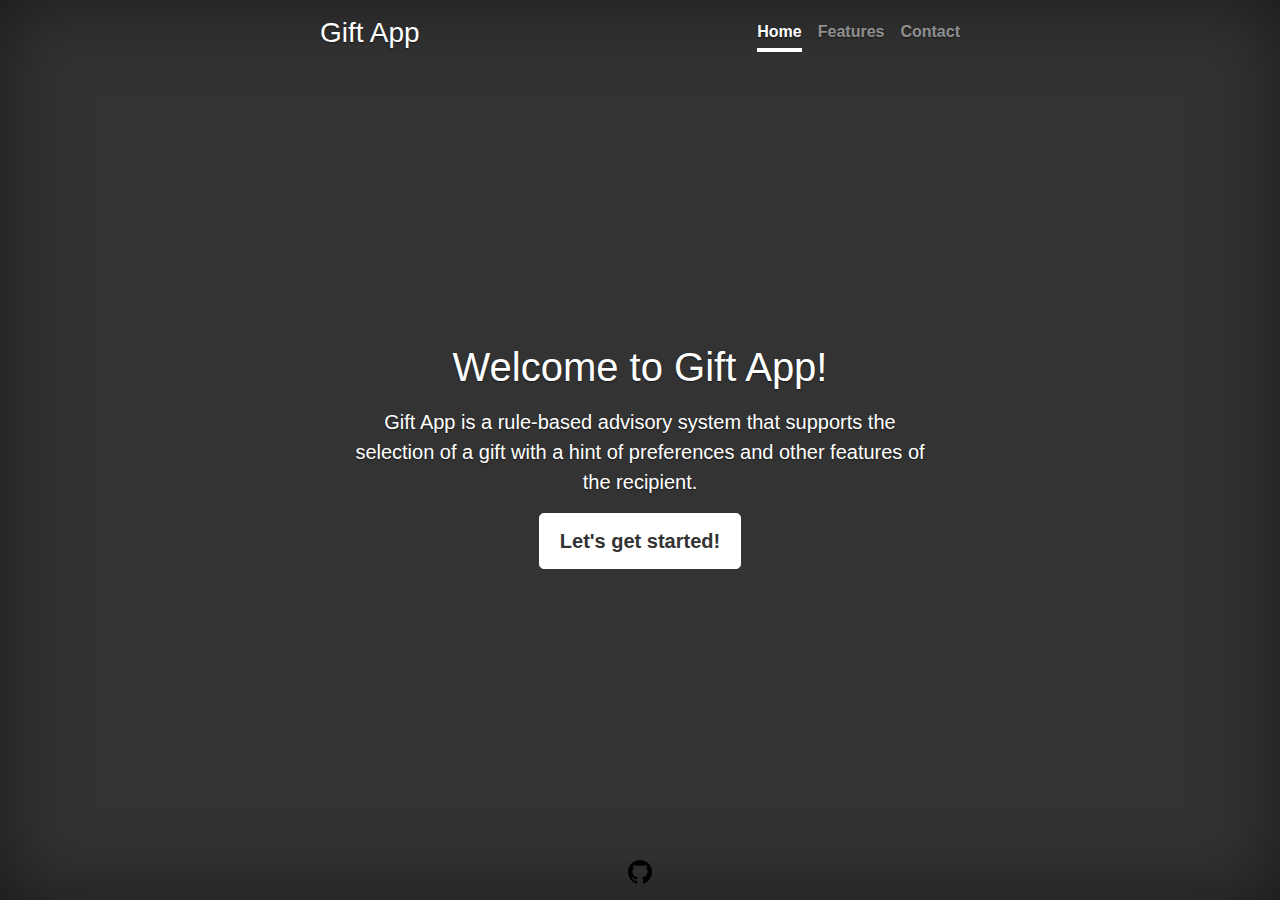
==== templates/index.html @ f4ea78a8 "Create homepage, add bootstrap" ====
<!doctype html>
<html lang="en">
<head>
    <!-- Required meta tags -->
    <meta charset="utf-8">
    <meta name="viewport" content="width=device-width, initial-scale=1, shrink-to-fit=no">

    <!-- Bootstrap CSS -->
    <link rel="stylesheet" href="/static/css/bootstrap.css">
    <link rel="stylesheet" href="/static/css/styles.css">

    <title>Gift App</title>
</head>
<body class="text-center">

<div class="cover-container d-flex h-100 p-3 mx-auto flex-column">
    <header class="masthead mb-auto">
        <div class="inner">
            <h3 class="masthead-brand">Gift App</h3>
            <nav class="nav nav-masthead justify-content-center">
                <a class="nav-link active" href="#">Home</a>
                <a class="nav-link" href="#">Features</a>
                <a class="nav-link" href="#">Contact</a>
            </nav>
        </div>
    </header>

    <main role="main" class="inner cover">
        <h1 class="cover-heading">Welcome to Gift App!</h1>
        <p class="lead"></p>
        <p class="lead">Gift App is a rule-based advisory system that supports the selection of a gift
            with a hint of preferences and other features of the recipient.
        </p>
        <a href="#" class="btn btn-lg btn-secondary">Let's get started!</a>

    </main>

    <footer class="mastfoot mt-auto">
        <div class="inner"><a aria-label="Homepage" title="GitHub" class="footer-octicon mx-lg-4"
                              href="https://github.com/rblaszynski/gift_app">
            <svg height="24" class="octicon octicon-mark-github" viewBox="0 0 16 16" version="1.1" width="24"
                 aria-hidden="true">
                <path fill-rule="evenodd"
                      d="M8 0C3.58 0 0 3.58 0 8c0 3.54 2.29 6.53 5.47 7.59.4.07.55-.17.55-.38 0-.19-.01-.82-.01-1.49-2.01.37-2.53-.49-2.69-.94-.09-.23-.48-.94-.82-1.13-.28-.15-.68-.52-.01-.53.63-.01 1.08.58 1.23.82.72 1.21 1.87.87 2.33.66.07-.52.28-.87.51-1.07-1.78-.2-3.64-.89-3.64-3.95 0-.87.31-1.59.82-2.15-.08-.2-.36-1.02.08-2.12 0 0 .67-.21 2.2.82.64-.18 1.32-.27 2-.27.68 0 1.36.09 2 .27 1.53-1.04 2.2-.82 2.2-.82.44 1.1.16 1.92.08 2.12.51.56.82 1.27.82 2.15 0 3.07-1.87 3.75-3.65 3.95.29.25.54.73.54 1.48 0 1.07-.01 1.93-.01 2.2 0 .21.15.46.55.38A8.013 8.013 0 0 0 16 8c0-4.42-3.58-8-8-8z"></path>
            </svg>
        </a>
        </div>
    </footer>
</div>


<script src="/static/js/jquery-3.4.0.slim.min.js"></script>
<script src="/static/js/popper.min.js"></script>
<script src="/static/js/bootstrap.min.js"></script>
</body>
</html>
---- static/css/styles.css ----
/*
 * Globals
 */

/* Links */
a,
a:focus,
a:hover {
  color: #fff;
}

/* Custom default button */
.btn-secondary,
.btn-secondary:hover,
.btn-secondary:focus {
  color: #333;
  text-shadow: none; /* Prevent inheritance from `body` */
  background-color: #fff;
  border: .05rem solid #fff;
}


/*
 * Base structure
 */

html,
body {
  height: 100%;
  background-color: #333;
}

body {
  display: -ms-flexbox;
  display: -webkit-box;
  display: flex;
  -ms-flex-pack: center;
  -webkit-box-pack: center;
  justify-content: center;
  color: #fff;
  text-shadow: 0 .05rem .1rem rgba(0, 0, 0, .5);
  box-shadow: inset 0 0 5rem rgba(0, 0, 0, .5);
}

.cover-container {
  max-width: 42em;
}


/*
 * Header
 */
.masthead {
  margin-bottom: 2rem;
}

.masthead-brand {
  margin-bottom: 0;
}

.nav-masthead .nav-link {
  padding: .25rem 0;
  font-weight: 700;
  color: rgba(255, 255, 255, .5);
  background-color: transparent;
  border-bottom: .25rem solid transparent;
}

.nav-masthead .nav-link:hover,
.nav-masthead .nav-link:focus {
  border-bottom-color: rgba(255, 255, 255, .25);
}

.nav-masthead .nav-link + .nav-link {
  margin-left: 1rem;
}

.nav-masthead .active {
  color: #fff;
  border-bottom-color: #fff;
}

@media (min-width: 48em) {
  .masthead-brand {
    float: left;
  }
  .nav-masthead {
    float: right;
  }
}


/*
 * Cover
 */
.cover {
  padding: 0 1.5rem;
}
.cover .btn-lg {
  padding: .75rem 1.25rem;
  font-weight: 700;
}


/*
 * Footer
 */
.mastfoot {
  color: rgba(255, 255, 255, .5);
}
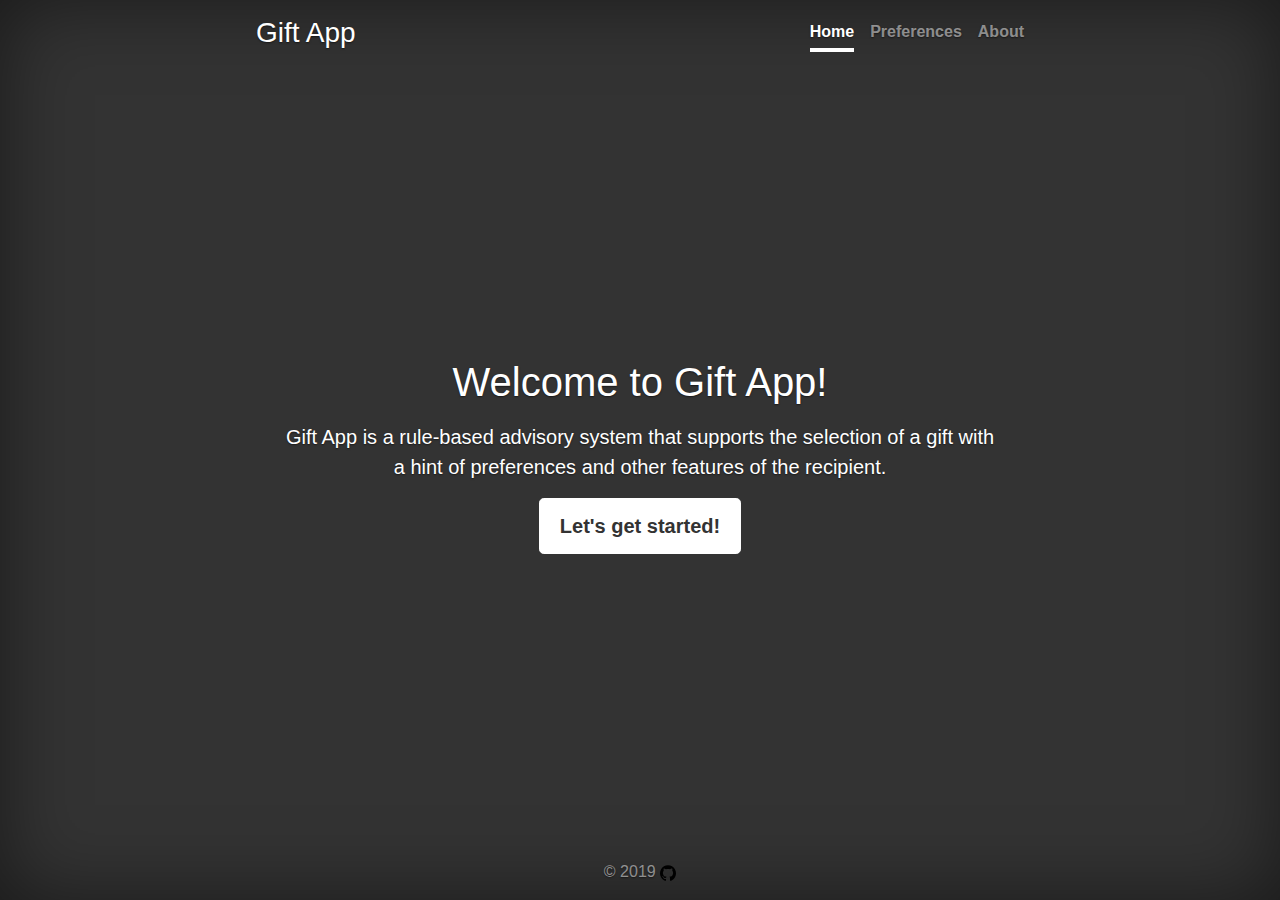
==== commit 35658b44: "Add clips rules, rest api and finish preferences view" ====
--- a/templates/index.html
+++ b/templates/index.html
@@ -16,11 +16,15 @@
 <div class="cover-container d-flex h-100 p-3 mx-auto flex-column">
     <header class="masthead mb-auto">
         <div class="inner">
-            <h3 class="masthead-brand">Gift App</h3>
+            <h3 class="masthead-brand">
+                <a href="/">
+                    Gift App
+                </a>
+            </h3>
             <nav class="nav nav-masthead justify-content-center">
-                <a class="nav-link active" href="#">Home</a>
-                <a class="nav-link" href="#">Features</a>
-                <a class="nav-link" href="#">Contact</a>
+                <a class="nav-link active" href="/">Home</a>
+                <a class="nav-link" href="/preferences">Preferences</a>
+                <a class="nav-link" href="/about">About</a>
             </nav>
         </div>
     </header>
@@ -31,25 +35,21 @@
         <p class="lead">Gift App is a rule-based advisory system that supports the selection of a gift
             with a hint of preferences and other features of the recipient.
         </p>
-        <a href="#" class="btn btn-lg btn-secondary">Let's get started!</a>
+        <a href="/preferences" class="btn btn-lg btn-secondary">Let's get started!</a>
 
     </main>
 
     <footer class="mastfoot mt-auto">
-        <div class="inner"><a aria-label="Homepage" title="GitHub" class="footer-octicon mx-lg-4"
-                              href="https://github.com/rblaszynski/gift_app">
-            <svg height="24" class="octicon octicon-mark-github" viewBox="0 0 16 16" version="1.1" width="24"
-                 aria-hidden="true">
-                <path fill-rule="evenodd"
-                      d="M8 0C3.58 0 0 3.58 0 8c0 3.54 2.29 6.53 5.47 7.59.4.07.55-.17.55-.38 0-.19-.01-.82-.01-1.49-2.01.37-2.53-.49-2.69-.94-.09-.23-.48-.94-.82-1.13-.28-.15-.68-.52-.01-.53.63-.01 1.08.58 1.23.82.72 1.21 1.87.87 2.33.66.07-.52.28-.87.51-1.07-1.78-.2-3.64-.89-3.64-3.95 0-.87.31-1.59.82-2.15-.08-.2-.36-1.02.08-2.12 0 0 .67-.21 2.2.82.64-.18 1.32-.27 2-.27.68 0 1.36.09 2 .27 1.53-1.04 2.2-.82 2.2-.82.44 1.1.16 1.92.08 2.12.51.56.82 1.27.82 2.15 0 3.07-1.87 3.75-3.65 3.95.29.25.54.73.54 1.48 0 1.07-.01 1.93-.01 2.2 0 .21.15.46.55.38A8.013 8.013 0 0 0 16 8c0-4.42-3.58-8-8-8z"></path>
-            </svg>
+        <div class="inner">
+            © 2019<a title="GitHub" href="https://github.com/rblaszynski/gift_app">
+            <img class="logo-small" src="/static/images/github-logo.svg">
         </a>
         </div>
     </footer>
 </div>
 
 
-<script src="/static/js/jquery-3.4.0.slim.min.js"></script>
+<script src="/static/js/jquery.min.js"></script>
 <script src="/static/js/popper.min.js"></script>
 <script src="/static/js/bootstrap.min.js"></script>
 </body>
--- a/static/css/styles.css
+++ b/static/css/styles.css
@@ -6,17 +6,17 @@
 a,
 a:focus,
 a:hover {
-  color: #fff;
+    color: #fff;
 }
 
 /* Custom default button */
 .btn-secondary,
 .btn-secondary:hover,
 .btn-secondary:focus {
-  color: #333;
-  text-shadow: none; /* Prevent inheritance from `body` */
-  background-color: #fff;
-  border: .05rem solid #fff;
+    color: #333;
+    text-shadow: none; /* Prevent inheritance from `body` */
+    background-color: #fff;
+    border: .05rem solid #fff;
 }
 
 
@@ -26,24 +26,24 @@
 
 html,
 body {
-  height: 100%;
-  background-color: #333;
+    height: 100%;
+    background-color: #333;
 }
 
 body {
-  display: -ms-flexbox;
-  display: -webkit-box;
-  display: flex;
-  -ms-flex-pack: center;
-  -webkit-box-pack: center;
-  justify-content: center;
-  color: #fff;
-  text-shadow: 0 .05rem .1rem rgba(0, 0, 0, .5);
-  box-shadow: inset 0 0 5rem rgba(0, 0, 0, .5);
+    display: -ms-flexbox;
+    display: -webkit-box;
+    display: flex;
+    -ms-flex-pack: center;
+    -webkit-box-pack: center;
+    justify-content: center;
+    color: #fff;
+    text-shadow: 0 .05rem .1rem rgba(0, 0, 0, .5);
+    box-shadow: inset 0 0 5rem rgba(0, 0, 0, .5);
 }
 
 .cover-container {
-  max-width: 42em;
+    max-width: 50em;
 }
 
 
@@ -51,42 +51,43 @@
  * Header
  */
 .masthead {
-  margin-bottom: 2rem;
+    margin-bottom: 2rem;
 }
 
 .masthead-brand {
-  margin-bottom: 0;
+    margin-bottom: 0;
 }
 
 .nav-masthead .nav-link {
-  padding: .25rem 0;
-  font-weight: 700;
-  color: rgba(255, 255, 255, .5);
-  background-color: transparent;
-  border-bottom: .25rem solid transparent;
+    padding: .25rem 0;
+    font-weight: 700;
+    color: rgba(255, 255, 255, .5);
+    background-color: transparent;
+    border-bottom: .25rem solid transparent;
 }
 
 .nav-masthead .nav-link:hover,
 .nav-masthead .nav-link:focus {
-  border-bottom-color: rgba(255, 255, 255, .25);
+    border-bottom-color: rgba(255, 255, 255, .25);
 }
 
 .nav-masthead .nav-link + .nav-link {
-  margin-left: 1rem;
+    margin-left: 1rem;
 }
 
 .nav-masthead .active {
-  color: #fff;
-  border-bottom-color: #fff;
+    color: #fff;
+    border-bottom-color: #fff;
 }
 
 @media (min-width: 48em) {
-  .masthead-brand {
-    float: left;
-  }
-  .nav-masthead {
-    float: right;
-  }
+    .masthead-brand {
+        float: left;
+    }
+
+    .nav-masthead {
+        float: right;
+    }
 }
 
 
@@ -94,11 +95,12 @@
  * Cover
  */
 .cover {
-  padding: 0 1.5rem;
+    padding: 0 1.5rem;
 }
+
 .cover .btn-lg {
-  padding: .75rem 1.25rem;
-  font-weight: 700;
+    padding: .75rem 1.25rem;
+    font-weight: 700;
 }
 
 
@@ -106,5 +108,26 @@
  * Footer
  */
 .mastfoot {
-  color: rgba(255, 255, 255, .5);
+    color: rgba(255, 255, 255, .5);
 }
+
+.author {
+    display: flex;
+    justify-content: center;
+    align-items: center;
+    background: #2b2b2b;
+    min-height: 6em;
+}
+
+.card-body {
+    color: black;
+    text-shadow: none;
+}
+
+.logo-small {
+    width: 1em;
+}
+
+.author-link {
+    color: black;
+}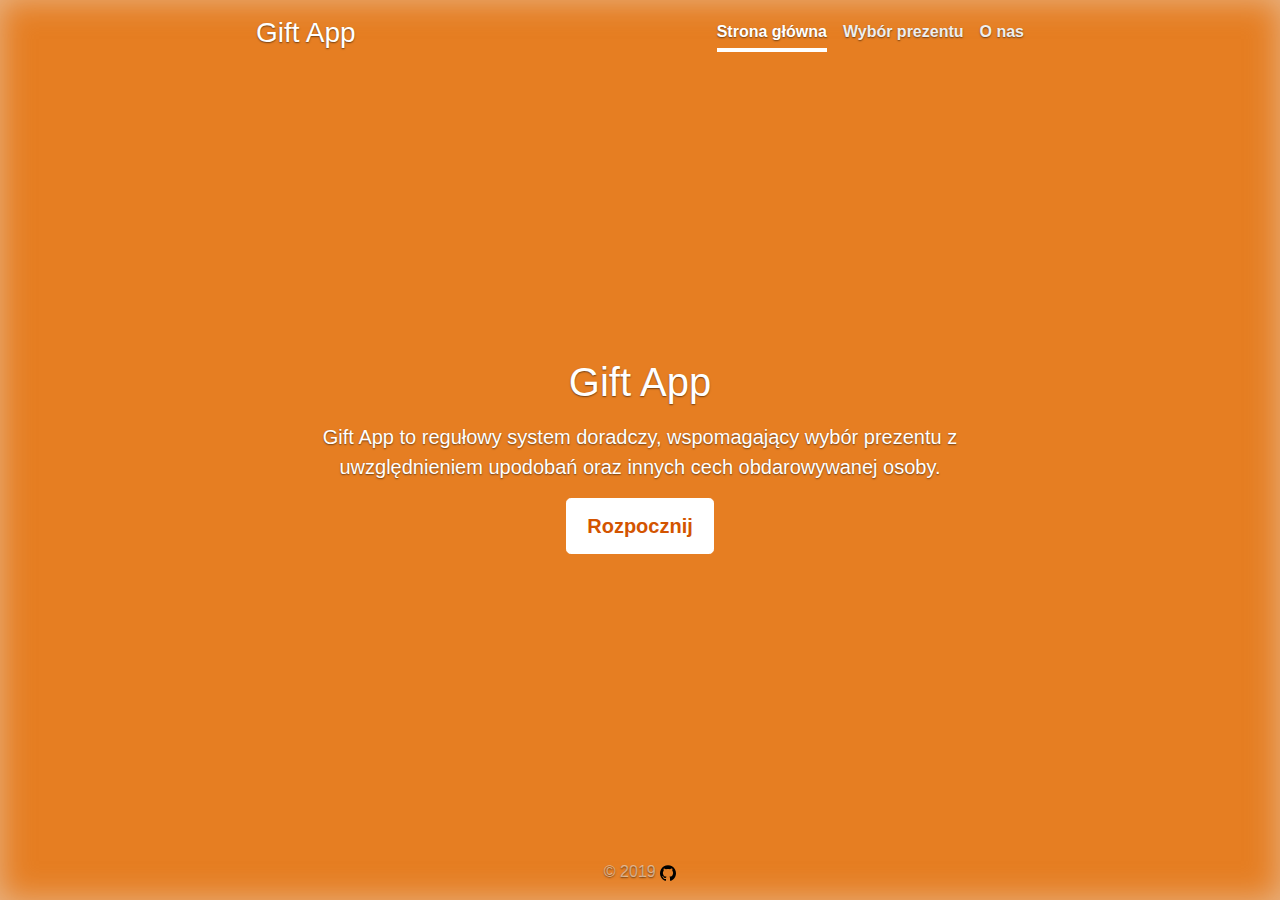
==== commit 82940384: "Zmiana języka aplikacji" ====
--- a/templates/index.html
+++ b/templates/index.html
@@ -22,20 +22,20 @@
                 </a>
             </h3>
             <nav class="nav nav-masthead justify-content-center">
-                <a class="nav-link active" href="/">Home</a>
-                <a class="nav-link" href="/preferences">Preferences</a>
-                <a class="nav-link" href="/about">About</a>
+                <a class="nav-link active" href="/">Strona główna</a>
+                <a class="nav-link" href="/preferences">Wybór prezentu</a>
+                <a class="nav-link" href="/about">O nas</a>
             </nav>
         </div>
     </header>
 
     <main role="main" class="inner cover">
-        <h1 class="cover-heading">Welcome to Gift App!</h1>
+        <h1 class="cover-heading">Gift App</h1>
         <p class="lead"></p>
-        <p class="lead">Gift App is a rule-based advisory system that supports the selection of a gift
-            with a hint of preferences and other features of the recipient.
+        <p class="lead">Gift App to regułowy system doradczy, wspomagający wybór prezentu z uwzględnieniem upodobań oraz
+            innych cech obdarowywanej osoby.
         </p>
-        <a href="/preferences" class="btn btn-lg btn-secondary">Let's get started!</a>
+        <a href="/preferences" class="btn btn-lg btn-secondary">Rozpocznij</a>
 
     </main>
 
--- a/static/css/styles.css
+++ b/static/css/styles.css
@@ -13,7 +13,7 @@
 .btn-secondary,
 .btn-secondary:hover,
 .btn-secondary:focus {
-    color: #333;
+    color: #d35400;
     text-shadow: none; /* Prevent inheritance from `body` */
     background-color: #fff;
     border: .05rem solid #fff;
@@ -27,7 +27,7 @@
 html,
 body {
     height: 100%;
-    background-color: #333;
+    background-color: #e67e22;
 }
 
 body {
@@ -39,13 +39,22 @@
     justify-content: center;
     color: #fff;
     text-shadow: 0 .05rem .1rem rgba(0, 0, 0, .5);
-    box-shadow: inset 0 0 5rem rgba(0, 0, 0, .5);
+    box-shadow: inset 0 0 2rem rgba(236, 240, 241, 0.5);
+}
+
+ul {
+    padding: 0;
+    list-style-type: none;
 }
 
 .cover-container {
-    max-width: 50em;
+   width: 50em;
 }
 
+.gift-container-header {
+    font-weight: bolder;
+    padding-bottom: 1rem;
+}
 
 /*
  * Header
@@ -61,14 +70,14 @@
 .nav-masthead .nav-link {
     padding: .25rem 0;
     font-weight: 700;
-    color: rgba(255, 255, 255, .5);
+    color: rgb(238, 238, 238);
     background-color: transparent;
     border-bottom: .25rem solid transparent;
 }
 
 .nav-masthead .nav-link:hover,
 .nav-masthead .nav-link:focus {
-    border-bottom-color: rgba(255, 255, 255, .25);
+    border-bottom-color: rgb(238, 238, 238);
 }
 
 .nav-masthead .nav-link + .nav-link {
@@ -115,12 +124,12 @@
     display: flex;
     justify-content: center;
     align-items: center;
-    background: #2b2b2b;
+    background: #e67e22;
     min-height: 6em;
 }
 
 .card-body {
-    color: black;
+    color: #ecf0f1;
     text-shadow: none;
 }
 
@@ -130,4 +139,13 @@
 
 .author-link {
     color: black;
+}
+
+.suggested-gift {
+    cursor: pointer;
+
+}
+
+.suggested-gift:hover {
+    font-weight: bold;
 }